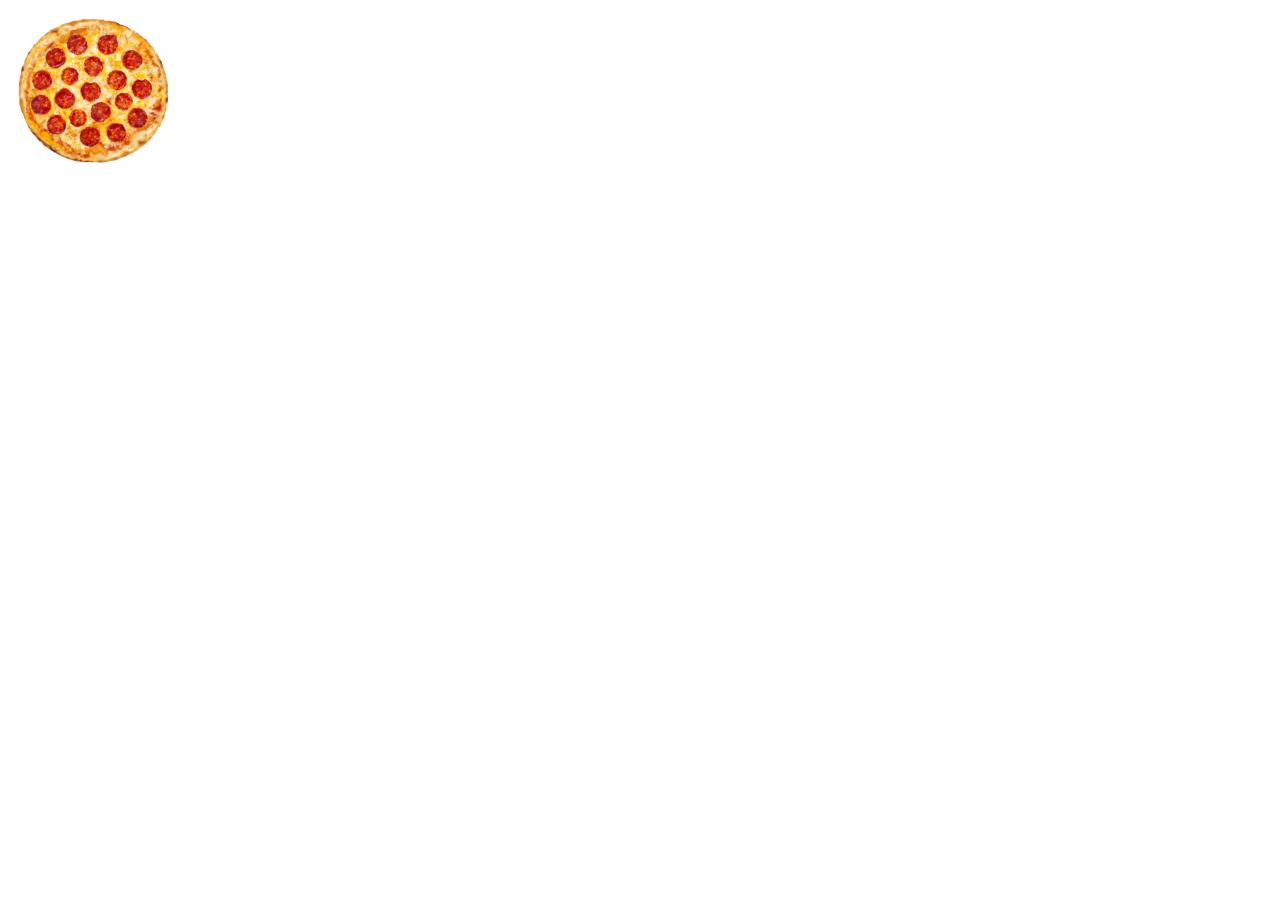
==== index.html @ a8a7b600 "Real initial commit" ====
<!DOCTYPE html>
<html lang="EN">
<head>
    <meta charset="utf-8">
    <meta name="viewport" content="width=device-width, initial-scale=1.0">
    <title>Smack the Pizza</title>
    <style>
        #pizza{
            height: 170px;
            width: 161px;
            background-image: url(pizza.png);
        }
    </style>
</head>

<body>
    <div id="pizza" class="">
    </div>
</body>
</html>
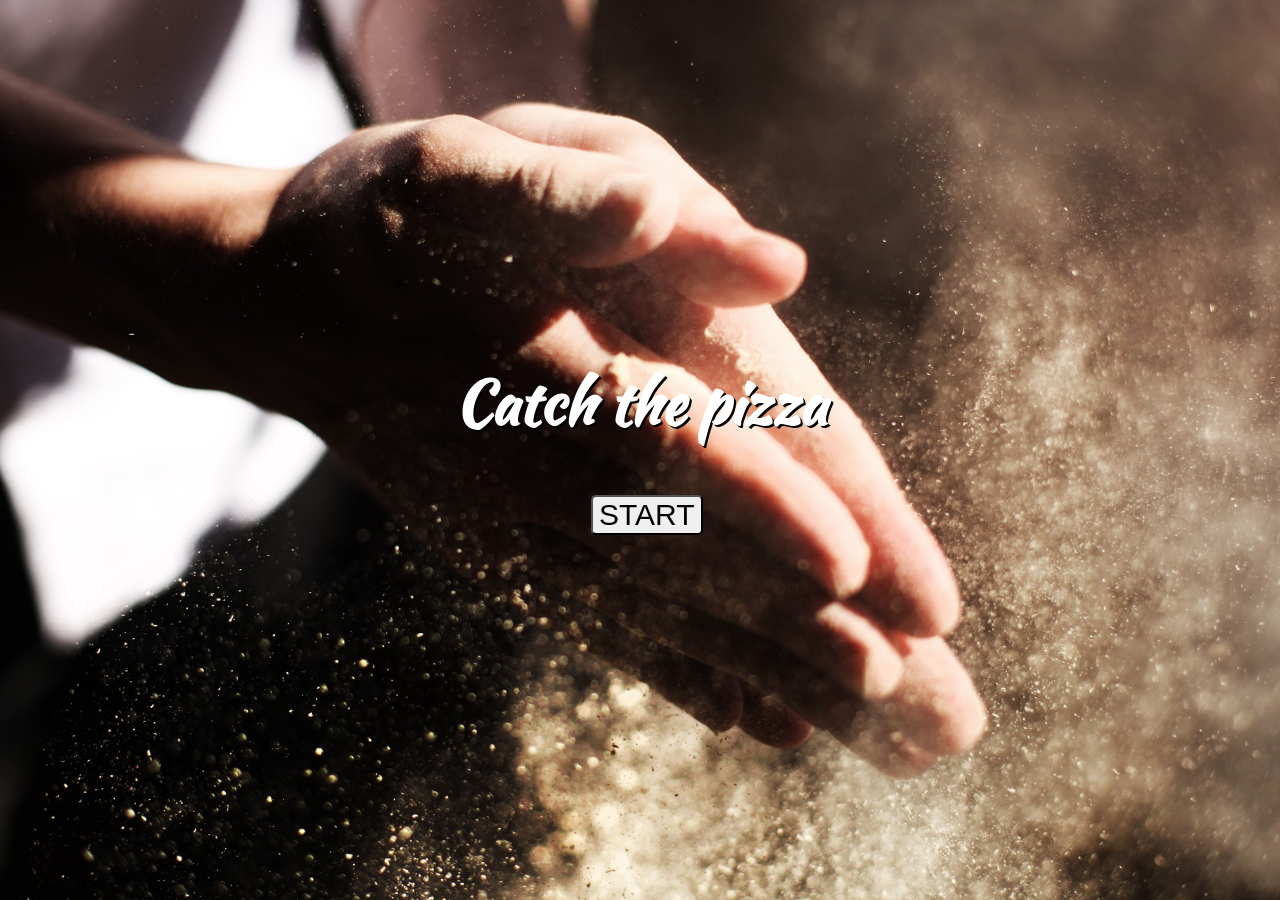
==== commit 19f55066: "Basic setup commit" ====
--- a/index.html
+++ b/index.html
@@ -1,20 +1,188 @@
 <!DOCTYPE html>
 <html lang="EN">
+
 <head>
     <meta charset="utf-8">
     <meta name="viewport" content="width=device-width, initial-scale=1.0">
+    <link href="https://fonts.googleapis.com/css?family=Amatic+SC|Indie+Flower|Kaushan+Script|Pacifico" rel="stylesheet">
     <title>Smack the Pizza</title>
     <style>
-        #pizza{
-            height: 170px;
-            width: 161px;
+        body {
+            margin: 0;
+            padding: 0;
+            height: 100vh;
+            width: 100vw;
+            background-image: url(background.jpg);
+            background-repeat: no-repeat;
+            background-position: center center;
+            background-size: cover;
+        }
+
+        #pizza {
+            height: 161px;
+            width: 170px;
             background-image: url(pizza.png);
+            margin: 0;
+            padding: 0;
+        }
+
+        .rPosition {
+            transition: all .3s;
+            margin: 0;
+            padding: 0;
+        }
+
+        /*.start {
+            position: absolute;
+            left: 40%;
+            top: 40%;
+        }*/
+
+        .start h1 {
+            position: absolute;
+            left: 0;
+            top: 40%;
+            right: 0;
+            bottom: 0;
+            margin: auto;
+            text-align: center;
+            color: white;
+            font-size: 60px;
+            text-shadow: 2px 2px black;
+            font-family: 'Kaushan Script', cursive;
+
+
+        }
+
+        .start .buttonContainer {
+            width: 98px;
+            position: absolute;
+            left: 0;
+            top: 55%;
+            right: 0;
+            bottom: 0;
+            margin: 0 auto;
+        }
+        .startButton{
+            font-size: 30px;
+            border-radius: 5px;
+        }
+        .hide{
+            display:none;
+        }
+        .fade{
+            animation: fadeAway .5s forwards;
+        }
+        @keyframes fadeAway{
+            to{
+                opacity: 0;
+            }
         }
     </style>
 </head>
 
 <body>
-    <div id="pizza" class="">
+    <input type="button" class="stopButton hide" value="Stop">
+
+    <div class="start">
+        <h1>Catch the pizza</h1>
+        <div class="buttonContainer">
+            <input type="button" class="startButton" value="START">
+        </div>
     </div>
+
+    <div id="pizza" class="rPosition hide">
+    </div>
+
+    <audio class="wazupAudio">
+            <source src="wazup.mp3" type="audio/mpeg">
+                Your browser does not support the audio element.
+    </audio>
+    <audio class="screamAudio">
+            <source src="scream1.mp3" type="audio/mpeg">
+                Your browser does not support the audio element.
+    </audio>
+    <audio class="pizzaAudio">
+            <source src="pizza-song.mp3" type="audio/mpeg">
+                Your browser does not support the audio element.
+    </audio>
+
 </body>
+<script>
+    let pizza = document.querySelector("#pizza");
+    let rPosition = document.querySelector(".rPosition");
+    let stop = document.querySelector(".stopButton");
+    let start = document.querySelector(".startButton");
+    let run = 0;
+    let header = document.querySelector(".start h1");
+    let bodyE = document.querySelector("body");
+    let wazupA = document.querySelector(".wazupAudio")
+    let screamA = document.querySelector(".screamAudio")
+    let pizzaA = document.querySelector(".pizzaAudio")
+
+    //Defining vw and vh
+    var w = Math.max(document.documentElement.clientWidth, window.innerWidth || 0)
+    var h = Math.max(document.documentElement.clientHeight, window.innerHeight || 0)
+
+    //Play pizza audio
+    pizzaA.volume = 0.1;
+    pizzaA.play();
+
+    stop.addEventListener('click', function() {
+        run = 1;
+    });
+    start.addEventListener('click', function() {
+        run = 0;
+        moveAround();
+        pizza.classList.remove("hide");
+        stop.classList.remove("hide");
+        start.classList.add("fade");
+        header.classList.add("fade")
+
+    });
+    //setTimeout(moveAround, 500);
+    rPosition.addEventListener('click', caughtPizza);
+
+    function moveAround() {
+        let x = (Math.random() * w);
+        let y = (Math.random() * h);
+
+        if (x > w - 200) {
+            x = w - 200;
+            console.log("STOP X")
+        }
+        if (y > h - 190) {
+            y = h - 190;
+            console.log("STOP X")
+        }
+
+        rPosition.style.transform = "translate(" + x + "px," + y + "px)";
+        console.log(x + "," + y);
+        console.log(h + "," + w);
+        if (run == 0) {
+            setTimeout(moveAround, 500);
+
+        }
+
+
+    }
+
+    function caughtPizza() {
+        run = 1;
+        bodyE.style.backgroundImage = "url(whatsup.jpg)";
+        pizza.classList.add("hide");
+        pizzaA.pause();
+        wazupA.play();
+        setTimeout(scary, 2000);
+    }
+
+    function scary() {
+        bodyE.style.backgroundImage = "url(scare.jpg)";
+        screamA.play();
+        wazupA.pause();
+
+
+    }
+</script>
+
 </html>
